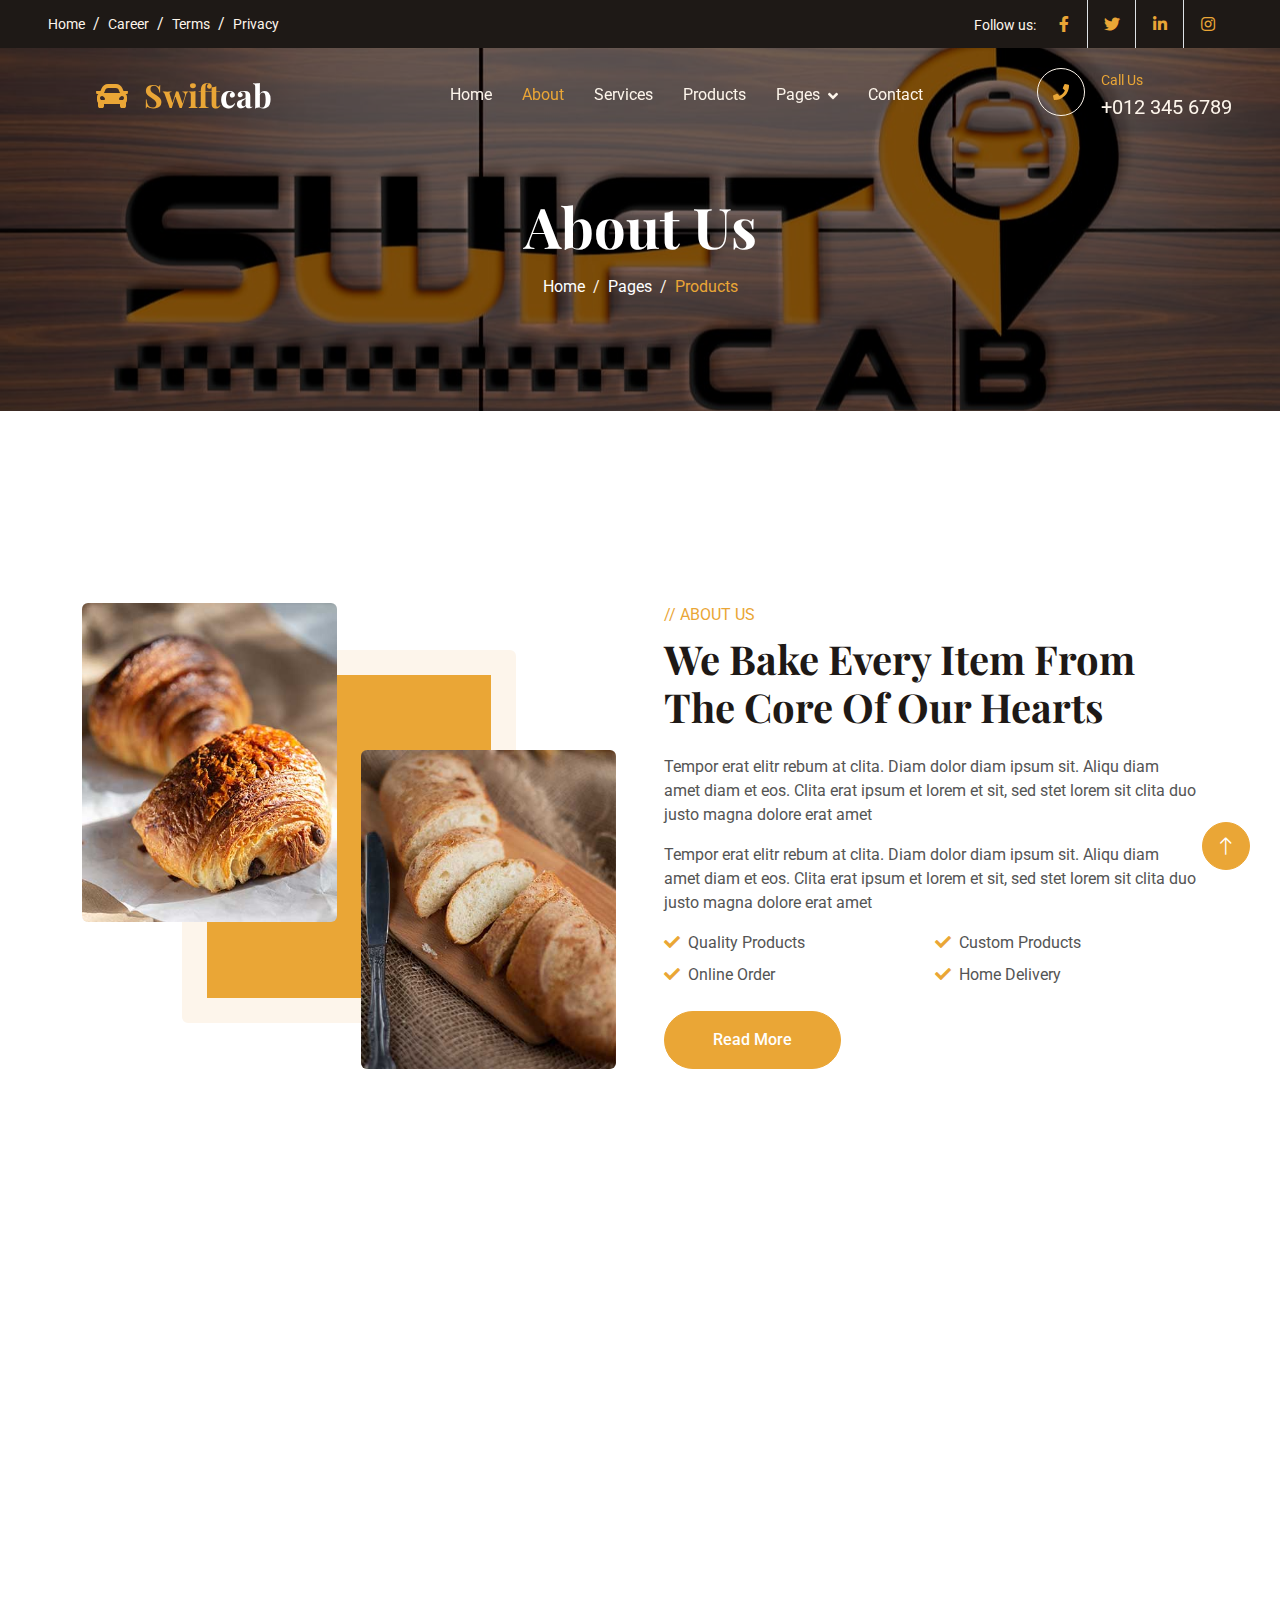
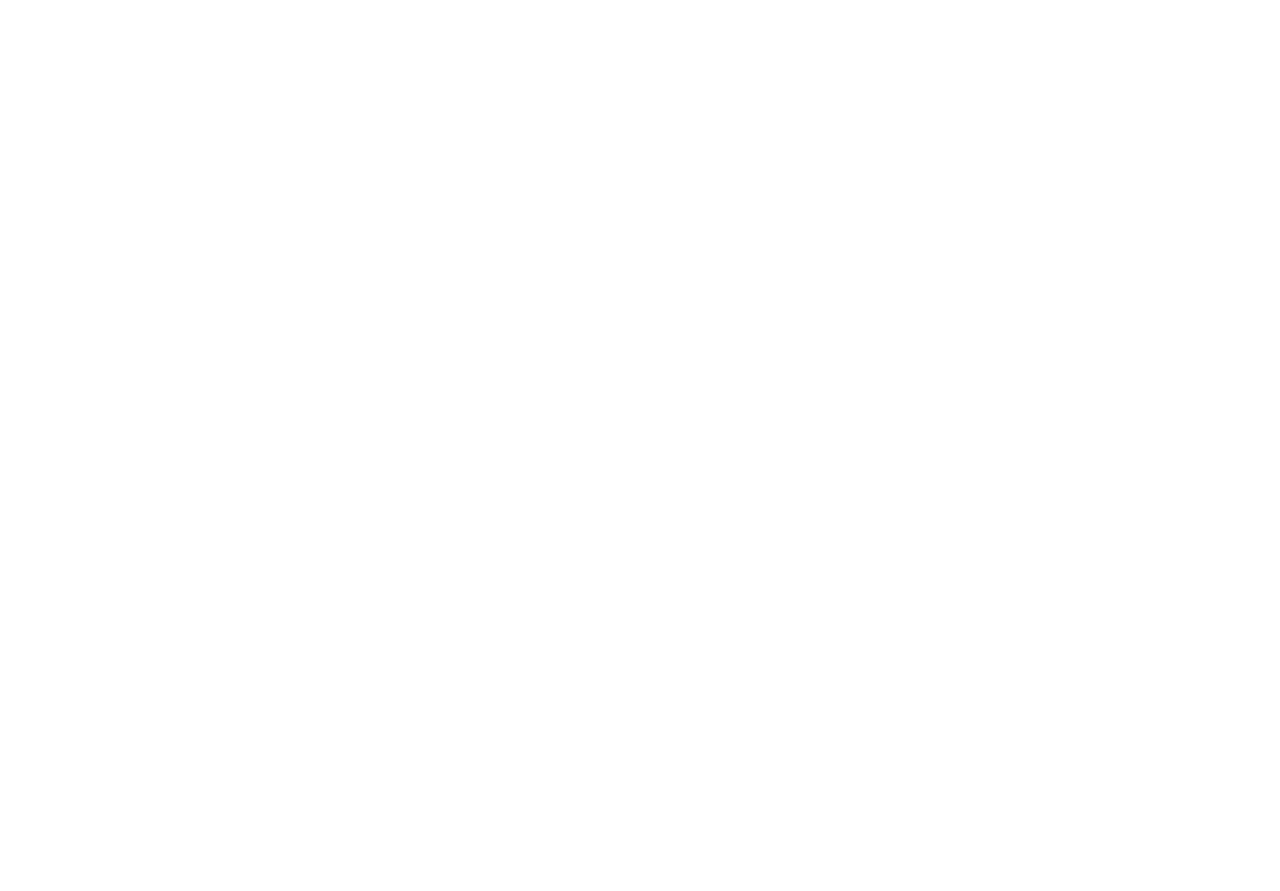
==== baker-1.0.0/about.html @ 8afe36fe "first commit" ====
<!DOCTYPE html>
<html lang="en">

<head>
    <meta charset="utf-8">
    <title>Swiftcab </title>
    <meta content="width=device-width, initial-scale=1.0" name="viewport">
    <meta content="" name="keywords">
    <meta content="" name="description">

    <!-- Favicon -->
    <link href="img/favicon.ico" rel="icon">

    <!-- Google Web Fonts -->
    <link rel="preconnect" href="https://fonts.googleapis.com">
    <link rel="preconnect" href="https://fonts.gstatic.com" crossorigin>
    <link href="https://fonts.googleapis.com/css2?family=Roboto:wght@400;500&family=Playfair+Display:wght@600;700&display=swap" rel="stylesheet"> 

    <!-- Icon Font Stylesheet -->
    <link href="https://cdnjs.cloudflare.com/ajax/libs/font-awesome/5.10.0/css/all.min.css" rel="stylesheet">
    <link href="https://cdn.jsdelivr.net/npm/bootstrap-icons@1.4.1/font/bootstrap-icons.css" rel="stylesheet">

    <!-- Libraries Stylesheet -->
    <link href="lib/animate/animate.min.css" rel="stylesheet">
    <link href="lib/owlcarousel/assets/owl.carousel.min.css" rel="stylesheet">

    <!-- Customized Bootstrap Stylesheet -->
    <link href="css/bootstrap.min.css" rel="stylesheet">

    <!-- Template Stylesheet -->
    <link href="css/style.css" rel="stylesheet">
</head>

<body>
    <!-- Spinner Start -->
    <div id="spinner" class="show bg-white position-fixed translate-middle w-100 vh-100 top-50 start-50 d-flex align-items-center justify-content-center">
        <div class="spinner-grow text-primary" role="status"></div>
    </div>
    <!-- Spinner End -->

    <!-- Topbar Start -->
    <!-- <div class="container-fluid top-bar bg-dark text-light px-0 wow fadeIn" data-wow-delay="0.1s">
        <div class="row gx-0 align-items-center d-none d-lg-flex">
            <div class="col-lg-7 px-5 text-start">
                <div class="h-100 d-inline-flex align-items-center me-4">
                    <small class="fa fa-map-marker-alt text-primary me-2"></small>
                    <small>Nairobi - Kenya</small>
                </div>
                <div class="h-100 d-inline-flex align-items-center">
                    <small class="far fa-clock text-primary me-2"></small>
                    <small>Mon - Fri : 09.00 AM - 06.00 PM</small>
                </div>
            </div>
            <div class="col-lg-5 px-5 text-end">
                <div class="h-100 d-inline-flex align-items-center">
                    <small class="far fa-envelope text-primary me-2"></small>
                    <small>swiftcab@gmail.com</small>
                </div>
                <div class="h-100 d-inline-flex align-items-center me-4">
                    <small class="far fa-envelope text-primary me-2"></small>
                    <small>swiftcab@gmail.com</small>
                </div>
                <small></small>
                <div class="h-100 d-inline-flex align-items-center mx-n2">
                    <a class="btn btn-square btn-link rounded-0 border-0 border-end border-secondary" href=""><i class="fab fa-facebook-f"></i></a>
                    <a class="btn btn-square btn-link rounded-0 border-0 border-end border-secondary" href=""><i class="fab fa-twitter"></i></a>
                    <a class="btn btn-square btn-link rounded-0 border-0 border-end border-secondary" href=""><i class="fab fa-linkedin-in"></i></a>
                    <a class="btn btn-square btn-link rounded-0" href=""><i class="fab fa-instagram"></i></a>
                </div>
            </div>
            <div class="col-lg-6 px-5 text-end">
                <small>Follow us:</small>
                <div class="h-100 d-inline-flex align-items-center">
                    <a class="btn-lg-square text-primary border-end rounded-0" href=""><i class="fab fa-facebook-f"></i></a>
                    <a class="btn-lg-square text-primary border-end rounded-0" href=""><i class="fab fa-twitter"></i></a>
                    <a class="btn-lg-square text-primary border-end rounded-0" href=""><i class="fab fa-linkedin-in"></i></a>
                    <a class="btn-lg-square text-primary pe-0" href=""><i class="fab fa-instagram"></i></a>
                </div>
            </div>
        </div>
    </div> -->
    <!-- Topbar End -->


    <!-- Topbar Start -->
    <div class="container-fluid top-bar bg-dark text-light px-0 wow fadeIn" data-wow-delay="0.1s">
        <div class="row gx-0 align-items-center d-none d-lg-flex">
            <div class="col-lg-6 px-5 text-start">
                <ol class="breadcrumb mb-0">
                    <li class="breadcrumb-item"><a class="small text-light" href="#">Home</a></li>
                    <li class="breadcrumb-item"><a class="small text-light" href="#">Career</a></li>
                    <li class="breadcrumb-item"><a class="small text-light" href="#">Terms</a></li>
                    <li class="breadcrumb-item"><a class="small text-light" href="#">Privacy</a></li>
                </ol>
            </div>
            <div class="col-lg-6 px-5 text-end">
                <small>Follow us:</small>
                <div class="h-100 d-inline-flex align-items-center">
                    <a class="btn-lg-square text-primary border-end rounded-0" href=""><i class="fab fa-facebook-f"></i></a>
                    <a class="btn-lg-square text-primary border-end rounded-0" href=""><i class="fab fa-twitter"></i></a>
                    <a class="btn-lg-square text-primary border-end rounded-0" href=""><i class="fab fa-linkedin-in"></i></a>
                    <a class="btn-lg-square text-primary pe-0" href=""><i class="fab fa-instagram"></i></a>
                </div>
            </div>
        </div>
    </div>
    <!-- Topbar End -->


    <!-- Navbar Start -->
    <nav class="navbar navbar-expand-lg navbar-dark fixed-top py-lg-0 px-lg-5 wow fadeIn" data-wow-delay="0.1s">
        <a href="index.html" class="navbar-brand d-flex align-items-center px-4 px-lg-5">
            <h2 class="m-0 text-primary"><i class="fa fa-car me-3"></i>Swift<span class="text-white">cab</span></h2>
        </a>
        <button type="button" class="navbar-toggler me-4" data-bs-toggle="collapse" data-bs-target="#navbarCollapse">
            <span class="navbar-toggler-icon"></span>
        </button>
        <div class="collapse navbar-collapse" id="navbarCollapse">
            <div class="navbar-nav mx-auto p-4 p-lg-0">
                <a href="index.html" class="nav-item nav-link">Home</a>
                <a href="about.html" class="nav-item nav-link active">About</a>
                <a href="service.html" class="nav-item nav-link">Services</a>
                <a href="product.html" class="nav-item nav-link">Products</a>
                <div class="nav-item dropdown">
                    <a href="#" class="nav-link dropdown-toggle" data-bs-toggle="dropdown">Pages</a>
                    <div class="dropdown-menu m-0">
                        <a href="team.html" class="dropdown-item">Our Team</a>
                        <a href="testimonial.html" class="dropdown-item">Testimonial</a>
                        <a href="404.html" class="dropdown-item">404 Page</a>
                    </div>
                </div>
                <a href="contact.html" class="nav-item nav-link">Contact</a>
            </div>
            <div class=" d-none d-lg-flex">
                <div class="flex-shrink-0 btn-lg-square border border-light rounded-circle">
                    <i class="fa fa-phone text-primary"></i>
                </div>
                <div class="ps-3">
                    <small class="text-primary mb-0">Call Us</small>
                    <p class="text-light fs-5 mb-0">+012 345 6789</p>
                </div>
            </div>
        </div>
    </nav>
    <!-- Navbar End -->


       <!-- Page Header Start -->
       <div class="container-fluid page-header py-6 wow fadeIn" data-wow-delay="0.1s">
        <div class="container text-center pt-5 pb-3">
            <h1 class="display-4 text-white animated slideInDown mb-3">About Us</h1>
            <nav aria-label="breadcrumb animated slideInDown">
                <ol class="breadcrumb justify-content-center mb-0">
                    <li class="breadcrumb-item"><a class="text-white" href="#">Home</a></li>
                    <li class="breadcrumb-item"><a class="text-white" href="#">Pages</a></li>
                    <li class="breadcrumb-item text-primary active" aria-current="page">Products</li>
                </ol>
            </nav>
        </div>
    </div>
    <!-- Page Header End -->


    <!-- About Start -->
    <div class="container-xxl py-6">
        <div class="container">
            <div class="row g-5">
                <div class="col-lg-6 wow fadeInUp" data-wow-delay="0.1s">
                    <div class="row img-twice position-relative h-100">
                        <div class="col-6">
                            <img class="img-fluid rounded" src="img/about-1.jpg" alt="">
                        </div>
                        <div class="col-6 align-self-end">
                            <img class="img-fluid rounded" src="img/about-2.jpg" alt="">
                        </div>
                    </div>
                </div>
                <div class="col-lg-6 wow fadeInUp" data-wow-delay="0.5s">
                    <div class="h-100">
                        <p class="text-primary text-uppercase mb-2">// About Us</p>
                        <h1 class="display-6 mb-4">We Bake Every Item From The Core Of Our Hearts</h1>
                        <p>Tempor erat elitr rebum at clita. Diam dolor diam ipsum sit. Aliqu diam amet diam et eos. Clita erat ipsum et lorem et sit, sed stet lorem sit clita duo justo magna dolore erat amet</p>
                        <p>Tempor erat elitr rebum at clita. Diam dolor diam ipsum sit. Aliqu diam amet diam et eos. Clita erat ipsum et lorem et sit, sed stet lorem sit clita duo justo magna dolore erat amet</p>
                        <div class="row g-2 mb-4">
                            <div class="col-sm-6">
                                <i class="fa fa-check text-primary me-2"></i>Quality Products
                            </div>
                            <div class="col-sm-6">
                                <i class="fa fa-check text-primary me-2"></i>Custom Products
                            </div>
                            <div class="col-sm-6">
                                <i class="fa fa-check text-primary me-2"></i>Online Order
                            </div>
                            <div class="col-sm-6">
                                <i class="fa fa-check text-primary me-2"></i>Home Delivery
                            </div>
                        </div>
                        <a class="btn btn-primary rounded-pill py-3 px-5" href="">Read More</a>
                    </div>
                </div>
            </div>
        </div>
    </div>
    <!-- About End -->


    <!-- Team Start -->
    <div class="container-xxl py-6">
        <div class="container">
            <div class="text-center mx-auto mb-5 wow fadeInUp" data-wow-delay="0.1s" style="max-width: 500px;">
                <p class="text-primary text-uppercase mb-2">// Our Team</p>
                <h1 class="display-6 mb-4">We're Super Professional At Our Skills</h1>
            </div>
            <div class="row g-4">
                <div class="col-lg-3 col-md-6 wow fadeInUp" data-wow-delay="0.1s">
                    <div class="team-item text-center rounded overflow-hidden">
                        <img class="img-fluid" src="img/team-1.jpg" alt="">
                        <div class="team-text">
                            <div class="team-title">
                                <h5>Full Name</h5>
                                <span>Designation</span>
                            </div>
                            <div class="team-social">
                                <a class="btn btn-square btn-light rounded-circle" href=""><i class="fab fa-facebook-f"></i></a>
                                <a class="btn btn-square btn-light rounded-circle" href=""><i class="fab fa-twitter"></i></a>
                                <a class="btn btn-square btn-light rounded-circle" href=""><i class="fab fa-instagram"></i></a>
                            </div>
                        </div>
                    </div>
                </div>
                <div class="col-lg-3 col-md-6 wow fadeInUp" data-wow-delay="0.3s">
                    <div class="team-item text-center rounded overflow-hidden">
                        <img class="img-fluid" src="img/team-2.jpg" alt="">
                        <div class="team-text">
                            <div class="team-title">
                                <h5>Full Name</h5>
                                <span>Designation</span>
                            </div>
                            <div class="team-social">
                                <a class="btn btn-square btn-light rounded-circle" href=""><i class="fab fa-facebook-f"></i></a>
                                <a class="btn btn-square btn-light rounded-circle" href=""><i class="fab fa-twitter"></i></a>
                                <a class="btn btn-square btn-light rounded-circle" href=""><i class="fab fa-instagram"></i></a>
                            </div>
                        </div>
                    </div>
                </div>
                <div class="col-lg-3 col-md-6 wow fadeInUp" data-wow-delay="0.5s">
                    <div class="team-item text-center rounded overflow-hidden">
                        <img class="img-fluid" src="img/team-3.jpg" alt="">
                        <div class="team-text">
                            <div class="team-title">
                                <h5>Full Name</h5>
                                <span>Designation</span>
                            </div>
                            <div class="team-social">
                                <a class="btn btn-square btn-light rounded-circle" href=""><i class="fab fa-facebook-f"></i></a>
                                <a class="btn btn-square btn-light rounded-circle" href=""><i class="fab fa-twitter"></i></a>
                                <a class="btn btn-square btn-light rounded-circle" href=""><i class="fab fa-instagram"></i></a>
                            </div>
                        </div>
                    </div>
                </div>
                <div class="col-lg-3 col-md-6 wow fadeInUp" data-wow-delay="0.7s">
                    <div class="team-item text-center rounded overflow-hidden">
                        <img class="img-fluid" src="img/team-4.jpg" alt="">
                        <div class="team-text">
                            <div class="team-title">
                                <h5>Full Name</h5>
                                <span>Designation</span>
                            </div>
                            <div class="team-social">
                                <a class="btn btn-square btn-light rounded-circle" href=""><i class="fab fa-facebook-f"></i></a>
                                <a class="btn btn-square btn-light rounded-circle" href=""><i class="fab fa-twitter"></i></a>
                                <a class="btn btn-square btn-light rounded-circle" href=""><i class="fab fa-instagram"></i></a>
                            </div>
                        </div>
                    </div>
                </div>
            </div>
        </div>
    </div>
    <!-- Team End -->


    <!-- Footer Start -->
    <div class="container-fluid bg-dark text-light footer my-6 mb-0 py-5 wow fadeIn" data-wow-delay="0.1s">
        <div class="container py-5">
            <div class="row g-5">
                <div class="col-lg-3 col-md-6">
                    <h4 class="text-light mb-4">Office Address</h4>
                    <p class="mb-2"><i class="fa fa-map-marker-alt me-3"></i>123 Street, New York, USA</p>
                    <p class="mb-2"><i class="fa fa-phone-alt me-3"></i>+012 345 67890</p>
                    <p class="mb-2"><i class="fa fa-envelope me-3"></i>info@example.com</p>
                    <div class="d-flex pt-2">
                        <a class="btn btn-square btn-outline-light rounded-circle me-1" href=""><i class="fab fa-twitter"></i></a>
                        <a class="btn btn-square btn-outline-light rounded-circle me-1" href=""><i class="fab fa-facebook-f"></i></a>
                        <a class="btn btn-square btn-outline-light rounded-circle me-1" href=""><i class="fab fa-youtube"></i></a>
                        <a class="btn btn-square btn-outline-light rounded-circle me-0" href=""><i class="fab fa-linkedin-in"></i></a>
                    </div>
                </div>
                <div class="col-lg-3 col-md-6">
                    <h4 class="text-light mb-4">Quick Links</h4>
                    <a class="btn btn-link" href="">About Us</a>
                    <a class="btn btn-link" href="">Contact Us</a>
                    <a class="btn btn-link" href="">Our Services</a>
                    <a class="btn btn-link" href="">Terms & Condition</a>
                    <a class="btn btn-link" href="">Support</a>
                </div>
                <div class="col-lg-3 col-md-6">
                    <h4 class="text-light mb-4">Quick Links</h4>
                    <a class="btn btn-link" href="">About Us</a>
                    <a class="btn btn-link" href="">Contact Us</a>
                    <a class="btn btn-link" href="">Our Services</a>
                    <a class="btn btn-link" href="">Terms & Condition</a>
                    <a class="btn btn-link" href="">Support</a>
                </div>
                <div class="col-lg-3 col-md-6">
                    <h4 class="text-light mb-4">Photo Gallery</h4>
                    <div class="row g-2">
                        <div class="col-4">
                            <img class="img-fluid bg-light rounded p-1" src="img/product-1.jpg" alt="Image">
                        </div>
                        <div class="col-4">
                            <img class="img-fluid bg-light rounded p-1" src="img/product-2.jpg" alt="Image">
                        </div>
                        <div class="col-4">
                            <img class="img-fluid bg-light rounded p-1" src="img/product-3.jpg" alt="Image">
                        </div>
                        <div class="col-4">
                            <img class="img-fluid bg-light rounded p-1" src="img/product-2.jpg" alt="Image">
                        </div>
                        <div class="col-4">
                            <img class="img-fluid bg-light rounded p-1" src="img/product-3.jpg" alt="Image">
                        </div>
                        <div class="col-4">
                            <img class="img-fluid bg-light rounded p-1" src="img/product-1.jpg" alt="Image">
                        </div>
                    </div>
                </div>
            </div>
        </div>
    </div>
    <!-- Footer End -->


    <!-- Copyright Start -->
    <div class="container-fluid copyright text-light py-4 wow fadeIn" data-wow-delay="0.1s">
        <div class="container">
            <div class="row">
                <div class="col-md-6 text-center text-md-start mb-3 mb-md-0">
                    &copy; <a href="#">Your Site Name</a>, All Right Reserved.
                </div>
                <div class="col-md-6 text-center text-md-end">
                    <!--/*** This template is free as long as you keep the footer author’s credit link/attribution link/backlink. If you'd like to use the template without the footer author’s credit link/attribution link/backlink, you can purchase the Credit Removal License from "https://htmlcodex.com/credit-removal". Thank you for your support. ***/-->
                    Designed By <a href="https://htmlcodex.com">HTML Codex</a>
                    <br>Distributed By: <a class="border-bottom" href="https://themewagon.com" target="_blank">ThemeWagon</a>
                </div>
            </div>
        </div>
    </div>
    <!-- Copyright End -->


    <!-- Back to Top -->
    <a href="#" class="btn btn-lg btn-primary btn-lg-square rounded-circle back-to-top"><i class="bi bi-arrow-up"></i></a>


    <!-- JavaScript Libraries -->
    <script src="https://code.jquery.com/jquery-3.4.1.min.js"></script>
    <script src="https://cdn.jsdelivr.net/npm/bootstrap@5.0.0/dist/js/bootstrap.bundle.min.js"></script>
    <script src="lib/wow/wow.min.js"></script>
    <script src="lib/easing/easing.min.js"></script>
    <script src="lib/waypoints/waypoints.min.js"></script>
    <script src="lib/counterup/counterup.min.js"></script>
    <script src="lib/owlcarousel/owl.carousel.min.js"></script>

    <!-- Template Javascript -->
    <script src="js/main.js"></script>
</body>

</html>
---- baker-1.0.0/css/style.css ----
/********** Template CSS **********/
:root {
    --primary: #EAA636;
    --secondary: #545454;
    --light: #FDF5EB;
    --dark: #1E1916;
}

h4,
h5,
h6,
.h4,
.h5,
.h6 {
    font-weight: 600 !important;
}

.py-6 {
    padding-top: 6rem;
    padding-bottom: 6rem;
}

.my-6 {
    margin-top: 6rem;
    margin-bottom: 6rem;
}

.back-to-top {
    position: fixed;
    display: none;
    right: 30px;
    bottom: 30px;
    z-index: 99;
}


/*** Spinner ***/
#spinner {
    opacity: 0;
    visibility: hidden;
    transition: opacity .5s ease-out, visibility 0s linear .5s;
    z-index: 99999;
}

#spinner.show {
    transition: opacity .5s ease-out, visibility 0s linear 0s;
    visibility: visible;
    opacity: 1;
}


/*** Button ***/
.btn {
    font-weight: 500;
    transition: .5s;
}

.btn.btn-primary {
    color: #FFFFFF;
}

.btn-square {
    width: 38px;
    height: 38px;
}

.btn-sm-square {
    width: 32px;
    height: 32px;
}

.btn-lg-square {
    width: 48px;
    height: 48px;
}

.btn-square,
.btn-sm-square,
.btn-lg-square {
    padding: 0;
    display: flex;
    align-items: center;
    justify-content: center;
    font-weight: normal;
}


/*** Navbar ***/
.navbar .dropdown-toggle::after {
    border: none;
    content: "\f107";
    font-family: "Font Awesome 5 Free";
    font-weight: 900;
    vertical-align: middle;
    margin-left: 8px;
}

.navbar .navbar-nav .nav-link {
    padding: 35px 15px;
    color: var(--light);
    outline: none;
}

.navbar .navbar-nav .nav-link:hover,
.navbar .navbar-nav .nav-link.active {
    color: var(--primary);
}

.navbar.fixed-top {
    transition: .5s;
}

@media (max-width: 991.98px) {
    .navbar .navbar-nav {
        margin-top: 10px;
        border-top: 1px solid rgba(255, 255, 255, .3);
        background: var(--dark);
    }

    .navbar .navbar-nav .nav-link {
        padding: 10px 0;
    }
}

@media (min-width: 992px) {
    .navbar .nav-item .dropdown-menu {
        display: block;
        visibility: hidden;
        top: 100%;
        transform: rotateX(-75deg);
        transform-origin: 0% 0%;
        transition: .5s;
        opacity: 0;
    }

    .navbar .nav-item:hover .dropdown-menu {
        transform: rotateX(0deg);
        visibility: visible;
        transition: .5s;
        opacity: 1;
    }
}


/*** Header ***/
.header-carousel .owl-carousel-inner {
    position: absolute;
    width: 100%;
    height: 100%;
    top: 0;
    left: 0;
    display: flex;
    align-items: center;
    background: rgba(0, 0, 0, .5);
}

@media (max-width: 768px) {
    .header-carousel .owl-carousel-item {
        position: relative;
        min-height: 600px;
    }

    .header-carousel .owl-carousel-item img {
        position: absolute;
        width: 100%;
        height: 100%;
        object-fit: cover;
    }

    .header-carousel .owl-carousel-item p {
        font-size: 16px !important;
    }
}

.header-carousel .owl-nav {
    position: relative;
    width: 80px;
    height: 80px;
    margin: -40px auto 0 auto;
    display: flex;
    justify-content: center;
    align-items: center;
}

.header-carousel .owl-nav::before {
    position: absolute;
    content: "";
    width: 100%;
    height: 100%;
    top: 0;
    left: 0;
    background: #FFFFFF;
    transform: rotate(45deg);
}

.header-carousel .owl-nav .owl-prev,
.header-carousel .owl-nav .owl-next {
    position: relative;
    font-size: 40px;
    color: var(--primary);
    transition: .5s;
    z-index: 1;
}

.header-carousel .owl-nav .owl-prev:hover,
.header-carousel .owl-nav .owl-next:hover {
    color: var(--dark);
}

.page-header {
    margin-bottom: 6rem;
    background: linear-gradient(rgba(0, 0, 0, .5), rgba(0, 0, 0, .5)), url(../img/swiftpic2.jpg) center center no-repeat;
    background-size: cover;
}

.breadcrumb-item+.breadcrumb-item::before {
    color: var(--light);
}


/*** Facts ***/
.fact-item {
    transition: .5s;
}

.fact-item:hover {
    margin-top: -10px;
    background: #FFFFFF !important;
    box-shadow: 0 0 45px rgba(0, 0, 0, .07);
}


/*** About ***/
.img-twice::before {
    position: absolute;
    content: "";
    width: 60%;
    height: 80%;
    top: 10%;
    left: 20%;
    background: var(--primary);
    border: 25px solid var(--light);
    border-radius: 6px;
    z-index: -1;
}


/*** Product ***/
.product-item {
    transition: .5s;
}

.product-item:hover {
    background: var(--primary) !important;
}

.product-item:hover * {
    color: var(--light);
}

.product-item:hover .border-primary {
    border-color: var(--light) !important;
}

.product-item .product-overlay {
    position: absolute;
    width: 100%;
    height: 0;
    top: 0;
    left: 0;
    display: flex;
    align-items: center;
    justify-content: center;
    background: rgba(0, 0, 0, .5);
    overflow: hidden;
    opacity: 0;
    transition: .5s;
}

.product-item:hover .product-overlay {
    height: 100%;
    opacity: 1;
}


/*** Team ***/
.team-item .team-text {
    position: relative;
    height: 100px;
    overflow: hidden;
}

.team-item .team-title {
    position: absolute;
    width: 100%;
    height: 100%;
    top: 0;
    left: 0;
    display: flex;
    flex-direction: column;
    align-items: center;
    justify-content: center;
    background: var(--light);
    transition: .5s;
}

.team-item:hover .team-title {
    top: -100px;
}

.team-item .team-social {
    position: absolute;
    width: 100%;
    height: 100%;
    top: 100px;
    left: 0;
    display: flex;
    align-items: center;
    justify-content: center;
    background: var(--primary);
    transition: .5s;
}

.team-item .team-social .btn {
    margin: 0 3px;
}

.team-item:hover .team-social {
    top: 0;
}


/*** Testimonial ***/
.testimonial-carousel .owl-item .testimonial-item img {
    width: 60px;
    height: 60px;
}

.testimonial-carousel .owl-item .testimonial-item,
.testimonial-carousel .owl-item .testimonial-item * {
    transition: .5s;
}

.testimonial-carousel .owl-item.center .testimonial-item {
    background: var(--primary) !important;
}

.testimonial-carousel .owl-item.center .testimonial-item * {
    color: #FFFFFF !important;
}

.testimonial-carousel .owl-nav {
    margin-top: 30px;
    display: flex;
    justify-content: center;
}

.testimonial-carousel .owl-nav .owl-prev,
.testimonial-carousel .owl-nav .owl-next {
    margin: 0 12px;
    width: 50px;
    height: 50px;
    display: flex;
    align-items: center;
    justify-content: center;
    border-radius: 50px;
    font-size: 22px;
    color: var(--light);
    background: var(--primary);
    transition: .5s;
}

.testimonial-carousel .owl-nav .owl-prev:hover,
.testimonial-carousel .owl-nav .owl-next:hover {
    color: var(--primary);
    background: var(--dark);
}


/*** Footer ***/
.footer .btn.btn-link {
    display: block;
    margin-bottom: 5px;
    padding: 0;
    text-align: left;
    color: var(--light);
    font-weight: normal;
    text-transform: capitalize;
    transition: .3s;
}

.footer .btn.btn-link::before {
    position: relative;
    content: "\f105";
    font-family: "Font Awesome 5 Free";
    font-weight: 900;
    color: var(--light);
    margin-right: 10px;
}

.footer .btn.btn-link:hover {
    color: var(--primary);
    letter-spacing: 1px;
    box-shadow: none;
}

.copyright {
    background: #111111;
}

.copyright a {
    color: var(--primary);
}

.copyright a:hover {
    color: var(--light);
}
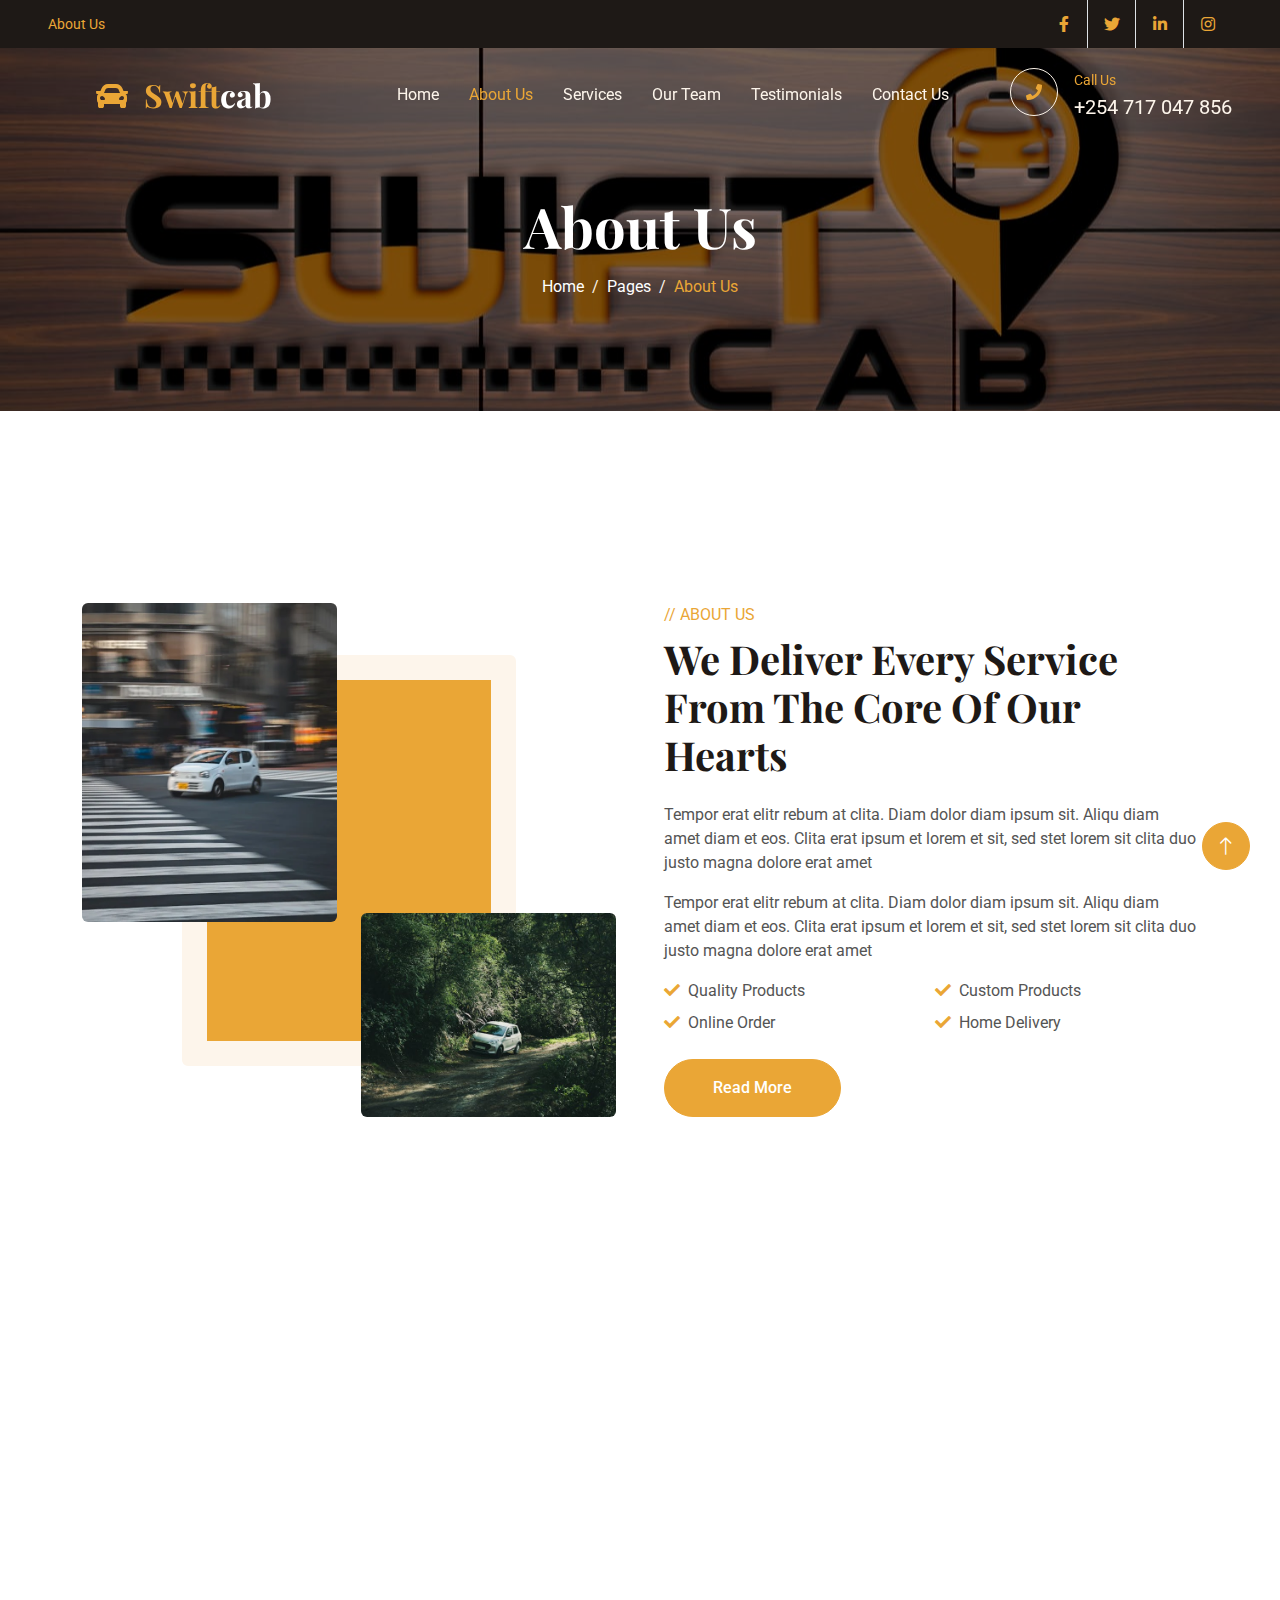
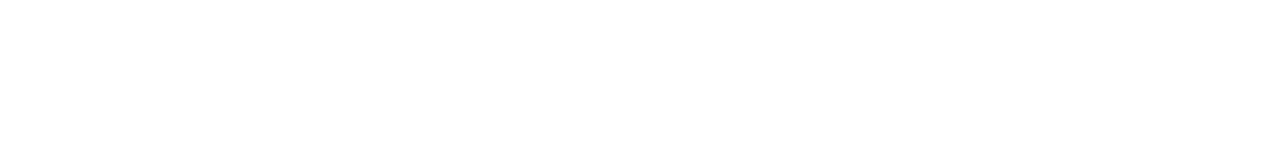
==== commit bfe33be4: "added features on all others pages" ====
--- a/baker-1.0.0/about.html
+++ b/baker-1.0.0/about.html
@@ -87,14 +87,15 @@
         <div class="row gx-0 align-items-center d-none d-lg-flex">
             <div class="col-lg-6 px-5 text-start">
                 <ol class="breadcrumb mb-0">
-                    <li class="breadcrumb-item"><a class="small text-light" href="#">Home</a></li>
-                    <li class="breadcrumb-item"><a class="small text-light" href="#">Career</a></li>
+                    <small class="text-primary mb-0">About Us</small>
+                    <!-- <li class="breadcrumb-item"><a class="small text-light" href="#">About Us</a></li> -->
+                    <!-- <li class="breadcrumb-item"><a class="small text-light" href="#">Career</a></li>
                     <li class="breadcrumb-item"><a class="small text-light" href="#">Terms</a></li>
-                    <li class="breadcrumb-item"><a class="small text-light" href="#">Privacy</a></li>
+                    <li class="breadcrumb-item"><a class="small text-light" href="#">Privacy</a></li> -->
                 </ol>
             </div>
             <div class="col-lg-6 px-5 text-end">
-                <small>Follow us:</small>
+                <!-- <small>Follow us:</small> -->
                 <div class="h-100 d-inline-flex align-items-center">
                     <a class="btn-lg-square text-primary border-end rounded-0" href=""><i class="fab fa-facebook-f"></i></a>
                     <a class="btn-lg-square text-primary border-end rounded-0" href=""><i class="fab fa-twitter"></i></a>
@@ -118,18 +119,20 @@
         <div class="collapse navbar-collapse" id="navbarCollapse">
             <div class="navbar-nav mx-auto p-4 p-lg-0">
                 <a href="index.html" class="nav-item nav-link">Home</a>
-                <a href="about.html" class="nav-item nav-link active">About</a>
+                <a href="about.html" class="nav-item nav-link active">About Us</a>
                 <a href="service.html" class="nav-item nav-link">Services</a>
-                <a href="product.html" class="nav-item nav-link">Products</a>
-                <div class="nav-item dropdown">
+                <a href="team.html" class="nav-item nav-link">Our Team</a>
+                <a href="testimonial.html" class="nav-item nav-link">Testimonials</a>
+                <a href="contact.html" class="nav-item nav-link">Contact Us</a>
+                <!-- <div class="nav-item dropdown">
                     <a href="#" class="nav-link dropdown-toggle" data-bs-toggle="dropdown">Pages</a>
                     <div class="dropdown-menu m-0">
                         <a href="team.html" class="dropdown-item">Our Team</a>
                         <a href="testimonial.html" class="dropdown-item">Testimonial</a>
                         <a href="404.html" class="dropdown-item">404 Page</a>
                     </div>
-                </div>
-                <a href="contact.html" class="nav-item nav-link">Contact</a>
+                </div> -->
+                
             </div>
             <div class=" d-none d-lg-flex">
                 <div class="flex-shrink-0 btn-lg-square border border-light rounded-circle">
@@ -137,7 +140,7 @@
                 </div>
                 <div class="ps-3">
                     <small class="text-primary mb-0">Call Us</small>
-                    <p class="text-light fs-5 mb-0">+012 345 6789</p>
+                    <p class="text-light fs-5 mb-0">+254 717 047 856</p>
                 </div>
             </div>
         </div>
@@ -153,7 +156,7 @@
                 <ol class="breadcrumb justify-content-center mb-0">
                     <li class="breadcrumb-item"><a class="text-white" href="#">Home</a></li>
                     <li class="breadcrumb-item"><a class="text-white" href="#">Pages</a></li>
-                    <li class="breadcrumb-item text-primary active" aria-current="page">Products</li>
+                    <li class="breadcrumb-item text-primary active" aria-current="page">About Us</li>
                 </ol>
             </nav>
         </div>
@@ -168,17 +171,17 @@
                 <div class="col-lg-6 wow fadeInUp" data-wow-delay="0.1s">
                     <div class="row img-twice position-relative h-100">
                         <div class="col-6">
-                            <img class="img-fluid rounded" src="img/about-1.jpg" alt="">
+                            <img class="img-fluid rounded" src="img/suzukialto.webp" alt="">
                         </div>
                         <div class="col-6 align-self-end">
-                            <img class="img-fluid rounded" src="img/about-2.jpg" alt="">
+                            <img class="img-fluid rounded" src="img/suzukialto2.jpeg.jpeg" alt="">
                         </div>
                     </div>
                 </div>
                 <div class="col-lg-6 wow fadeInUp" data-wow-delay="0.5s">
                     <div class="h-100">
                         <p class="text-primary text-uppercase mb-2">// About Us</p>
-                        <h1 class="display-6 mb-4">We Bake Every Item From The Core Of Our Hearts</h1>
+                        <h1 class="display-6 mb-4">We Deliver Every Service From The Core Of Our Hearts</h1>
                         <p>Tempor erat elitr rebum at clita. Diam dolor diam ipsum sit. Aliqu diam amet diam et eos. Clita erat ipsum et lorem et sit, sed stet lorem sit clita duo justo magna dolore erat amet</p>
                         <p>Tempor erat elitr rebum at clita. Diam dolor diam ipsum sit. Aliqu diam amet diam et eos. Clita erat ipsum et lorem et sit, sed stet lorem sit clita duo justo magna dolore erat amet</p>
                         <div class="row g-2 mb-4">
@@ -205,7 +208,7 @@
 
 
     <!-- Team Start -->
-    <div class="container-xxl py-6">
+    <!-- <div class="container-xxl py-6">
         <div class="container">
             <div class="text-center mx-auto mb-5 wow fadeInUp" data-wow-delay="0.1s" style="max-width: 500px;">
                 <p class="text-primary text-uppercase mb-2">// Our Team</p>
@@ -278,12 +281,97 @@
                 </div>
             </div>
         </div>
-    </div>
+    </div> -->
     <!-- Team End -->
 
+   <!-- Footer Start -->
+   <div class="container-fluid bg-dark text-light footer my-6 mb-0 py-5 wow fadeIn" data-wow-delay="0.1s">
+    <div class="container py-5">
+        <div class="row g-5">
+            <div class="col-lg-3 col-md-6">
+                <h4 class="text-light mb-4">Address</h4>
+                <p class="mb-2"><i class="fa fa-map-marker-alt text-primary me-3"></i>Nairobi - Kenya</p>
+                <p class="mb-2"><i class="fa fa-phone-alt text-primary me-3"></i>+254 717 047 856</p>
+                <p class="mb-2"><i class="fa fa-envelope text-primary me-3"></i>swiftcab@gmail.com</p>
+                <small class="far fa-clock text-primary me-2"></small>
+                <small>Mon - Fri : 09.00 AM - 06.00 PM</small>
+                <!-- <div class="d-flex pt-2">
+                    <a class="btn btn-square btn-outline-light rounded-circle me-1" href=""><i class="fab fa-twitter"></i></a>
+                    <a class="btn btn-square btn-outline-light rounded-circle me-1" href=""><i class="fab fa-facebook-f"></i></a>
+                    <a class="btn btn-square btn-outline-light rounded-circle me-1" href=""><i class="fab fa-youtube"></i></a>
+                    <a class="btn btn-square btn-outline-light rounded-circle me-0" href=""><i class="fab fa-linkedin-in"></i></a>
+                </div> -->
+            </div>
+
+            <div class="col-lg-3 col-md-6">
+                <h4 class="text-light mb-4">Quick Links</h4>
+                <a class="btn btn-link text-primary" href="">About Us</a>
+                <a class="btn btn-link text-primary" href="">Contact Us</a>
+                <a class="btn btn-link text-primary" href="">Our Services</a>
+                <a class="btn btn-link text-primary" href="">Support</a>
+            </div> 
+
+            <div class="col-lg-3 col-md-6">
+                <h4 class="text-light mb-4">Socials</h4>
+                <a class="btn btn-square btn-outline-light rounded-circle me-1" href=""><i class="fab fa-twitter text-primary"></i></a>
+                    <a class="btn btn-square btn-outline-light rounded-circle me-1" href=""><i class="fab fa-facebook-f text-primary"></i></a>
+                    <!-- <a class="btn btn-square btn-outline-light rounded-circle me-1" href=""><i class="fab fa-youtube"></i></a> -->
+                    <a class="btn btn-square btn-outline-light rounded-circle me-0" href=""><i class="fab fa-linkedin-in text-primary"></i></a>
+            </div>
+
+            <div class="col-lg-3 col-md-6">
+                <h4 class="text-light mb-4">Photo Gallery</h4>
+                <div class="row g-2">
+                    <div class="col-4">
+                        <img class="img-fluid bg-light rounded p-1" src="img/call.jpeg" alt="Image">
+                    </div>
+                    <div class="col-4">
+                        <img class="img-fluid bg-light rounded p-1" src="img/driver.jpeg" alt="Image">
+                    </div>
+                    <div class="col-4">
+                        <img class="img-fluid bg-light rounded p-1" src="img/order.jpg" alt="Image">
+                    </div>
+                    <div class="col-4">
+                        <img class="img-fluid bg-light rounded p-1" src="img/swiftpic2.jpg" alt="Image">
+                    </div>
+                    <div class="col-4">
+                        <img class="img-fluid bg-light rounded p-1" src="img/swiftpic2.jpg" alt="Image">
+                    </div>
+                    <div class="col-4">
+                        <img class="img-fluid bg-light rounded p-1" src="img/swiftpic2.jpg" alt="Image">
+                    </div>
+                </div>
+            </div>
+        </div>
+    </div>
+</div>
+<!-- Footer End -->
+
+
+<!-- Copyright Start -->
+<div class="container-fluid copyright text-light py-4 wow fadeIn" data-wow-delay="0.1s">
+    <div class="container">
+        <div class="row">
+            <div class="col-md-6 text-center text-md-start mb-3 mb-md-0">
+              @2024  &copy; <a href="#">Swiftcab Enterprise</a>, All Rights Reserved.
+            </div>
+            <div class="col-md-6 text-center text-md-end">
+                <!--/*** This template is free as long as you keep the footer author’s credit link/attribution link/backlink. If you'd like to use the template without the footer author’s credit link/attribution link/backlink, you can purchase the Credit Removal License from "https://htmlcodex.com/credit-removal". Thank you for your support. ***/-->
+                Designed By <a href="kibutechnologies">kibutechnologies</a>
+                <!-- <br>Distributed By: <a class="border-bottom" href="https://themewagon.com" target="_blank">ThemeWagon</a> -->
+            </div>
+        </div>
+    </div>
+</div>
+<!-- Copyright End -->
+
+
+<!-- Back to Top -->
+<a href="#" class="btn btn-lg btn-primary btn-lg-square rounded-circle back-to-top"><i class="bi bi-arrow-up"></i></a>
+
 
     <!-- Footer Start -->
-    <div class="container-fluid bg-dark text-light footer my-6 mb-0 py-5 wow fadeIn" data-wow-delay="0.1s">
+    <!-- <div class="container-fluid bg-dark text-light footer my-6 mb-0 py-5 wow fadeIn" data-wow-delay="0.1s">
         <div class="container py-5">
             <div class="row g-5">
                 <div class="col-lg-3 col-md-6">
@@ -339,30 +427,30 @@
                 </div>
             </div>
         </div>
-    </div>
+    </div> -->
     <!-- Footer End -->
 
 
     <!-- Copyright Start -->
-    <div class="container-fluid copyright text-light py-4 wow fadeIn" data-wow-delay="0.1s">
+    <!-- <div class="container-fluid copyright text-light py-4 wow fadeIn" data-wow-delay="0.1s">
         <div class="container">
             <div class="row">
                 <div class="col-md-6 text-center text-md-start mb-3 mb-md-0">
                     &copy; <a href="#">Your Site Name</a>, All Right Reserved.
                 </div>
-                <div class="col-md-6 text-center text-md-end">
+                <div class="col-md-6 text-center text-md-end"> -->
                     <!--/*** This template is free as long as you keep the footer author’s credit link/attribution link/backlink. If you'd like to use the template without the footer author’s credit link/attribution link/backlink, you can purchase the Credit Removal License from "https://htmlcodex.com/credit-removal". Thank you for your support. ***/-->
-                    Designed By <a href="https://htmlcodex.com">HTML Codex</a>
+                    <!-- Designed By <a href="https://htmlcodex.com">HTML Codex</a>
                     <br>Distributed By: <a class="border-bottom" href="https://themewagon.com" target="_blank">ThemeWagon</a>
                 </div>
             </div>
         </div>
-    </div>
+    </div> -->
     <!-- Copyright End -->
 
 
     <!-- Back to Top -->
-    <a href="#" class="btn btn-lg btn-primary btn-lg-square rounded-circle back-to-top"><i class="bi bi-arrow-up"></i></a>
+    <!-- <a href="#" class="btn btn-lg btn-primary btn-lg-square rounded-circle back-to-top"><i class="bi bi-arrow-up"></i></a> -->
 
 
     <!-- JavaScript Libraries -->
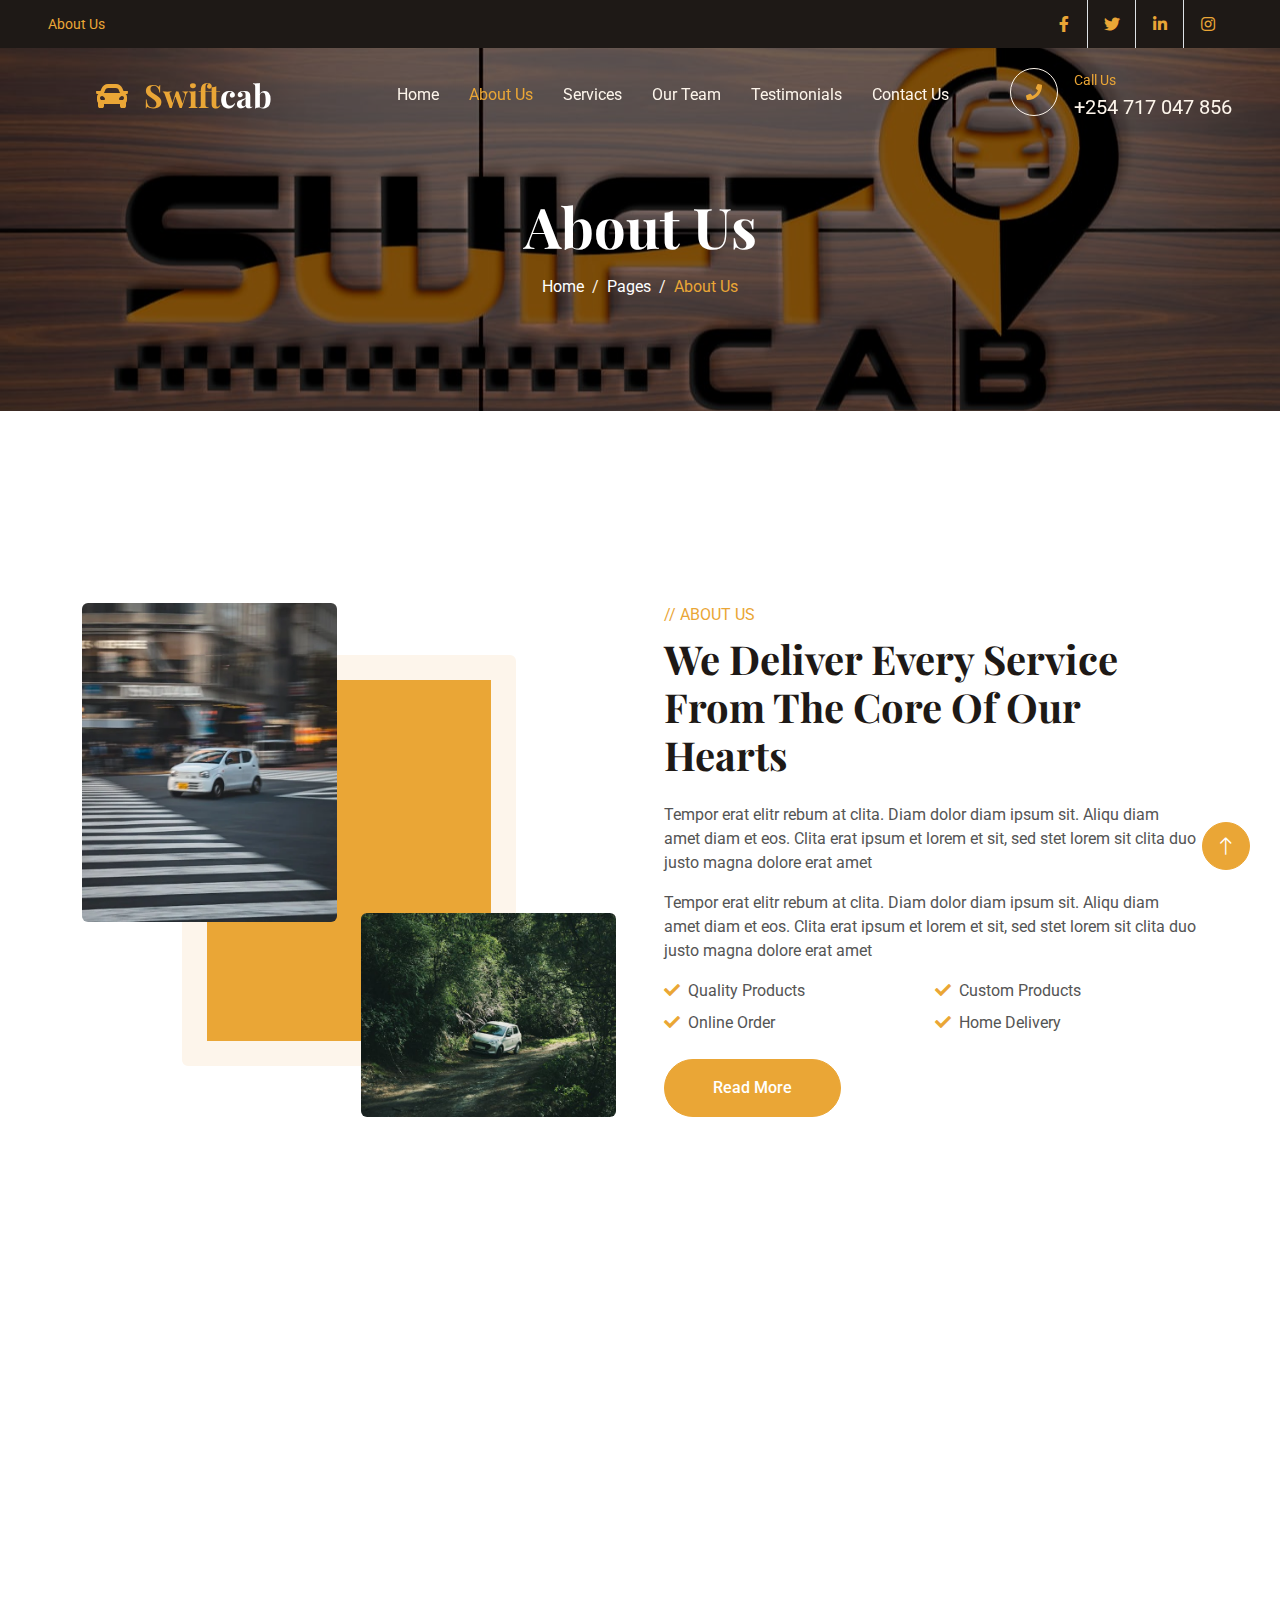
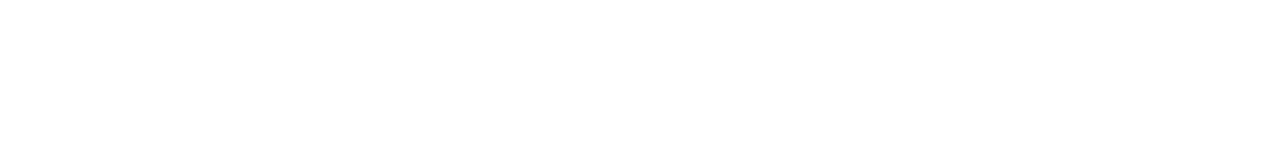
==== commit edb93adc: "changed page headers" ====
--- a/baker-1.0.0/about.html
+++ b/baker-1.0.0/about.html
@@ -3,7 +3,7 @@
 
 <head>
     <meta charset="utf-8">
-    <title>Swiftcab </title>
+    <title>Swiftcab Enterprise</title>
     <meta content="width=device-width, initial-scale=1.0" name="viewport">
     <meta content="" name="keywords">
     <meta content="" name="description">
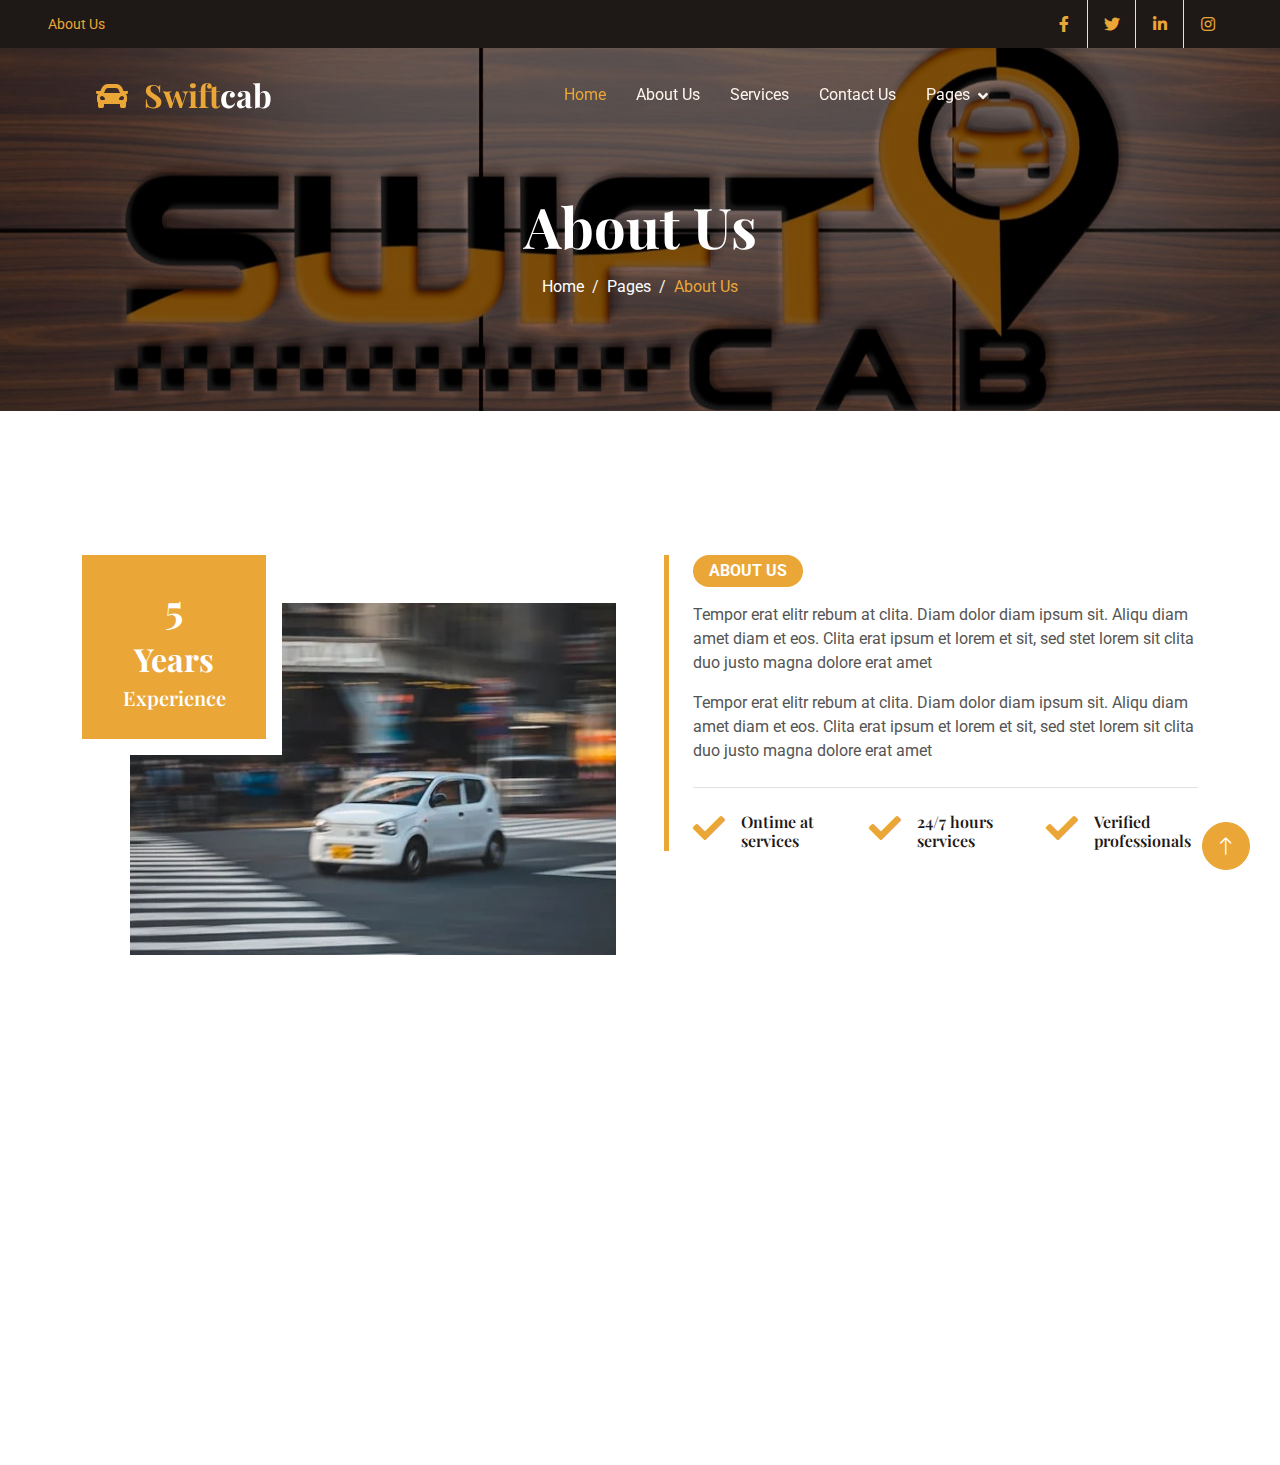
==== commit 4abe5e36: "added other new pages" ====
--- a/baker-1.0.0/about.html
+++ b/baker-1.0.0/about.html
@@ -118,29 +118,29 @@
         </button>
         <div class="collapse navbar-collapse" id="navbarCollapse">
             <div class="navbar-nav mx-auto p-4 p-lg-0">
-                <a href="index.html" class="nav-item nav-link">Home</a>
-                <a href="about.html" class="nav-item nav-link active">About Us</a>
+              
+                <a href="index.html" class="nav-item nav-link active">Home</a>
+                <a href="about.html" class="nav-item nav-link">About Us</a>
                 <a href="service.html" class="nav-item nav-link">Services</a>
-                <a href="team.html" class="nav-item nav-link">Our Team</a>
-                <a href="testimonial.html" class="nav-item nav-link">Testimonials</a>
                 <a href="contact.html" class="nav-item nav-link">Contact Us</a>
-                <!-- <div class="nav-item dropdown">
+                <!-- <a href="product.html" class="nav-item nav-link">Products</a> -->
+                <div class="nav-item dropdown">
                     <a href="#" class="nav-link dropdown-toggle" data-bs-toggle="dropdown">Pages</a>
                     <div class="dropdown-menu m-0">
                         <a href="team.html" class="dropdown-item">Our Team</a>
-                        <a href="testimonial.html" class="dropdown-item">Testimonial</a>
-                        <a href="404.html" class="dropdown-item">404 Page</a>
-                    </div>
-                </div> -->
-                
+                        <a href="testimonial.html" class="dropdown-item">Testimonials</a>
+                        <!-- <a href="404.html" class="dropdown-item">404 Page</a> -->
+                    </div>
+                </div>
+                <!-- <a href="contact.html" class="nav-item nav-link">Contact Us</a> -->
             </div>
             <div class=" d-none d-lg-flex">
-                <div class="flex-shrink-0 btn-lg-square border border-light rounded-circle">
-                    <i class="fa fa-phone text-primary"></i>
+                <!-- <div class="flex-shrink-0 btn-lg-square border border-light rounded-circle"> -->
+                    <!-- <i class="fa fa-phone text-primary"></i> -->
                 </div>
                 <div class="ps-3">
-                    <small class="text-primary mb-0">Call Us</small>
-                    <p class="text-light fs-5 mb-0">+254 717 047 856</p>
+                    <!-- <small class="text-primary mb-0">Call Us</small>
+                    <p class="text-light fs-5 mb-0">+254 717 047 856</p> -->
                 </div>
             </div>
         </div>
@@ -164,47 +164,84 @@
     <!-- Page Header End -->
 
 
-    <!-- About Start -->
-    <div class="container-xxl py-6">
-        <div class="container">
-            <div class="row g-5">
-                <div class="col-lg-6 wow fadeInUp" data-wow-delay="0.1s">
-                    <div class="row img-twice position-relative h-100">
-                        <div class="col-6">
-                            <img class="img-fluid rounded" src="img/suzukialto.webp" alt="">
-                        </div>
-                        <div class="col-6 align-self-end">
-                            <img class="img-fluid rounded" src="img/suzukialto2.jpeg.jpeg" alt="">
-                        </div>
-                    </div>
-                </div>
-                <div class="col-lg-6 wow fadeInUp" data-wow-delay="0.5s">
-                    <div class="h-100">
-                        <p class="text-primary text-uppercase mb-2">// About Us</p>
-                        <h1 class="display-6 mb-4">We Deliver Every Service From The Core Of Our Hearts</h1>
-                        <p>Tempor erat elitr rebum at clita. Diam dolor diam ipsum sit. Aliqu diam amet diam et eos. Clita erat ipsum et lorem et sit, sed stet lorem sit clita duo justo magna dolore erat amet</p>
-                        <p>Tempor erat elitr rebum at clita. Diam dolor diam ipsum sit. Aliqu diam amet diam et eos. Clita erat ipsum et lorem et sit, sed stet lorem sit clita duo justo magna dolore erat amet</p>
-                        <div class="row g-2 mb-4">
-                            <div class="col-sm-6">
-                                <i class="fa fa-check text-primary me-2"></i>Quality Products
-                            </div>
-                            <div class="col-sm-6">
-                                <i class="fa fa-check text-primary me-2"></i>Custom Products
-                            </div>
-                            <div class="col-sm-6">
-                                <i class="fa fa-check text-primary me-2"></i>Online Order
-                            </div>
-                            <div class="col-sm-6">
-                                <i class="fa fa-check text-primary me-2"></i>Home Delivery
-                            </div>
-                        </div>
-                        <a class="btn btn-primary rounded-pill py-3 px-5" href="">Read More</a>
-                    </div>
-                </div>
-            </div>
-        </div>
+   <!-- About Start -->
+   <div class="container-xxl py-5">
+    <div class="container">
+      <div class="row g-5">
+        <div class="col-lg-6 wow fadeInUp" data-wow-delay="0.1s">
+          <div
+            class="position-relative overflow-hidden ps-5 pt-5 h-100"
+            style="min-height: 400px"
+          >
+            <img
+              class="position-absolute w-100 h-100"
+              src="img/suzukialto.webp"
+              alt=""
+              style="object-fit: cover"
+            />
+            <div
+              class="position-absolute top-0 start-0 bg-white pe-3 pb-3"
+              style="width: 200px; height: 200px"
+            >
+              <div
+                class="d-flex flex-column justify-content-center text-center bg-primary h-100 p-3"
+              >
+                <h1 class="text-white">5</h1>
+                <h2 class="text-white">Years</h2>
+                <h5 class="text-white mb-0">Experience</h5>
+              </div>
+            </div>
+          </div>
+        </div>
+        <div class="col-lg-6 wow fadeInUp" data-wow-delay="0.5s">
+          <div class="h-100">
+            <div class="border-start border-5 border-primary ps-4 mb-5">
+                <div class="d-inline-block rounded-pill text-uppercase bg-primary text-white py-1 px-3 mb-3"><b>About Us</b></div>
+              <!-- <h6 class="text-primary text-uppercase mb-2">About Us</h6> -->
+              <br>
+              <!-- <h1 class="display-6 mb-0">
+                Unique Solutions For Your Business
+              </h1> -->
+           
+            <p>
+              Tempor erat elitr rebum at clita. Diam dolor diam ipsum sit.
+              Aliqu diam amet diam et eos. Clita erat ipsum et lorem et sit,
+              sed stet lorem sit clita duo justo magna dolore erat amet
+            </p>
+            <p class="mb-4">
+              Tempor erat elitr rebum at clita. Diam dolor diam ipsum sit.
+              Aliqu diam amet diam et eos. Clita erat ipsum et lorem et sit,
+              sed stet lorem sit clita duo justo magna dolore erat amet
+            </p>
+            <div class="border-top mt-4 pt-4">
+              <div class="row g-4">
+                <div class="col-sm-4 d-flex wow fadeIn" data-wow-delay="0.1s">
+                  <i
+                    class="fa fa-check fa-2x text-primary flex-shrink-0 me-3"
+                  ></i>
+                  <h6 class="mb-0">Ontime at services</h6>
+                </div>
+                <div class="col-sm-4 d-flex wow fadeIn" data-wow-delay="0.3s">
+                  <i
+                    class="fa fa-check fa-2x text-primary flex-shrink-0 me-3"
+                  ></i>
+                  <h6 class="mb-0">24/7 hours services</h6>
+                </div>
+                <div class="col-sm-4 d-flex wow fadeIn" data-wow-delay="0.5s">
+                  <i
+                    class="fa fa-check fa-2x text-primary flex-shrink-0 me-3"
+                  ></i>
+                  <h6 class="mb-0">Verified professionals</h6>
+                </div>
+              </div>
+            </div>
+          </div>
+        </div>
+      </div>
     </div>
-    <!-- About End -->
+  </div>
+</div>
+  <!-- About End -->
 
 
     <!-- Team Start -->
@@ -285,60 +322,71 @@
     <!-- Team End -->
 
    <!-- Footer Start -->
-   <div class="container-fluid bg-dark text-light footer my-6 mb-0 py-5 wow fadeIn" data-wow-delay="0.1s">
+   <div class="container-fluid bg-dark text-light footer pt-5 mt-5 wow fadeIn" data-wow-delay="0.1s">
     <div class="container py-5">
         <div class="row g-5">
             <div class="col-lg-3 col-md-6">
-                <h4 class="text-light mb-4">Address</h4>
-                <p class="mb-2"><i class="fa fa-map-marker-alt text-primary me-3"></i>Nairobi - Kenya</p>
-                <p class="mb-2"><i class="fa fa-phone-alt text-primary me-3"></i>+254 717 047 856</p>
-                <p class="mb-2"><i class="fa fa-envelope text-primary me-3"></i>swiftcab@gmail.com</p>
-                <small class="far fa-clock text-primary me-2"></small>
-                <small>Mon - Fri : 09.00 AM - 06.00 PM</small>
-                <!-- <div class="d-flex pt-2">
-                    <a class="btn btn-square btn-outline-light rounded-circle me-1" href=""><i class="fab fa-twitter"></i></a>
-                    <a class="btn btn-square btn-outline-light rounded-circle me-1" href=""><i class="fab fa-facebook-f"></i></a>
-                    <a class="btn btn-square btn-outline-light rounded-circle me-1" href=""><i class="fab fa-youtube"></i></a>
-                    <a class="btn btn-square btn-outline-light rounded-circle me-0" href=""><i class="fab fa-linkedin-in"></i></a>
-                </div> -->
-            </div>
-
+                <h5 class="text-light mb-4">Address</h5>
+               
+                <p class="text-primary mb-2"><i class="fa fa-car text-white me-2 me-3"></i>Swiftcab Enterprise</p>
+                <p class="mb-2"><i class="fa fa-map-marker-alt me-3"></i>Ngong Avenue, Nairobi, Kenya</p>
+                <p class="mb-2"><i class="fa fa-phone-alt me-3"></i>+254 717 047 856</p>
+                <p class="mb-2"><i class="fa fa-envelope me-3"></i>info@swiftcab.com</p>
+          
+            </div>
             <div class="col-lg-3 col-md-6">
-                <h4 class="text-light mb-4">Quick Links</h4>
-                <a class="btn btn-link text-primary" href="">About Us</a>
-                <a class="btn btn-link text-primary" href="">Contact Us</a>
-                <a class="btn btn-link text-primary" href="">Our Services</a>
-                <a class="btn btn-link text-primary" href="">Support</a>
-            </div> 
-
+                <h5 class="text-light mb-4">Opening Hours</h5>
+                <a class="btn btn-link" href="">Monday - Friday:</a>
+            
+                <p class="mb-2"><i class="fa fa-clock me-3"></i>09.00 AM - 06.00 PM</p>
+                <a class="btn btn-link" href="">Saturday - Sunday:</a>
+                <p class="mb-2"><i class="fa fa-clock me-3"></i>09.00 AM - 04.00 PM</p>
+            </div>
             <div class="col-lg-3 col-md-6">
-                <h4 class="text-light mb-4">Socials</h4>
-                <a class="btn btn-square btn-outline-light rounded-circle me-1" href=""><i class="fab fa-twitter text-primary"></i></a>
-                    <a class="btn btn-square btn-outline-light rounded-circle me-1" href=""><i class="fab fa-facebook-f text-primary"></i></a>
-                    <!-- <a class="btn btn-square btn-outline-light rounded-circle me-1" href=""><i class="fab fa-youtube"></i></a> -->
-                    <a class="btn btn-square btn-outline-light rounded-circle me-0" href=""><i class="fab fa-linkedin-in text-primary"></i></a>
-            </div>
-
+                <h5 class="text-light mb-4">Services</h5>
+                <a class="btn btn-link" href="">Hire Drivers</a>
+                <a class="btn btn-link" href="">Monitor Drivers</a>
+                <a class="btn btn-link" href="">Track Cabs</a>
+                <a class="btn btn-link" href="">Routine Cabs Maintenance</a>
+          
+            </div>
             <div class="col-lg-3 col-md-6">
-                <h4 class="text-light mb-4">Photo Gallery</h4>
-                <div class="row g-2">
-                    <div class="col-4">
-                        <img class="img-fluid bg-light rounded p-1" src="img/call.jpeg" alt="Image">
-                    </div>
-                    <div class="col-4">
-                        <img class="img-fluid bg-light rounded p-1" src="img/driver.jpeg" alt="Image">
-                    </div>
-                    <div class="col-4">
-                        <img class="img-fluid bg-light rounded p-1" src="img/order.jpg" alt="Image">
-                    </div>
-                    <div class="col-4">
-                        <img class="img-fluid bg-light rounded p-1" src="img/swiftpic2.jpg" alt="Image">
-                    </div>
-                    <div class="col-4">
-                        <img class="img-fluid bg-light rounded p-1" src="img/swiftpic2.jpg" alt="Image">
-                    </div>
-                    <div class="col-4">
-                        <img class="img-fluid bg-light rounded p-1" src="img/swiftpic2.jpg" alt="Image">
+                <h5 class="text-light mb-4">Permalinks</h5>
+                <a class="btn btn-link" href="">About Us</a>
+                <a class="btn btn-link" href="">Why Choose Us</a>
+                <a class="btn btn-link" href="">Team</a>
+                <a class="btn btn-link" href="">Testimonials</a>
+            </div>
+        </div>
+    </div>
+    <div class="container">
+        <div class="copyright">
+            <div class="row">
+                <div class="col-md-6 text-center text-md-start mb-3 mb-md-0">
+
+                    <div class="d-flex pt-2">
+                        <a class="btn btn-outline-light btn-social" href=""><i class="fab fa-twitter"></i></a>
+                        <a class="btn btn-outline-light btn-social" href=""><i class="fab fa-facebook-f"></i></a>
+                        <a class="btn btn-outline-light btn-social" href=""><i class="fab fa-youtube"></i></a>
+                        <a class="btn btn-outline-light btn-social" href=""><i class="fab fa-linkedin-in"></i></a>
+                    </div>
+                
+
+                    <!--/*** This template is free as long as you keep the footer author’s credit link/attribution link/backlink. If you'd like to use the template without the footer author’s credit link/attribution link/backlink, you can purchase the Credit Removal License from "https://htmlcodex.com/credit-removal". Thank you for your support. ***/-->
+                    <!-- Designed By <a class="border-bottom" href="https://htmlcodex.com">HTML Codex</a> -->
+                    <!-- <br>Distributed By: <a class="border-bottom" href="https://themewagon.com" target="_blank">ThemeWagon</a> -->
+                </div>
+                <div class="col-md-6 text-center text-md-center ">
+                    <div class="footer-menu ">
+
+                        &copy; <a class="text-primary" href="#">Copyright</a>
+                        @ <a class="text-primary" href="#">2024</a>
+                        &reg; <a class="text-primary" href="#">All Rights Reserved</a>
+                      <a  class="text-primary" href="#">Swiftcab Enterprise</a>
+                      
+                       
+                       
+                       
                     </div>
                 </div>
             </div>
@@ -348,22 +396,6 @@
 <!-- Footer End -->
 
 
-<!-- Copyright Start -->
-<div class="container-fluid copyright text-light py-4 wow fadeIn" data-wow-delay="0.1s">
-    <div class="container">
-        <div class="row">
-            <div class="col-md-6 text-center text-md-start mb-3 mb-md-0">
-              @2024  &copy; <a href="#">Swiftcab Enterprise</a>, All Rights Reserved.
-            </div>
-            <div class="col-md-6 text-center text-md-end">
-                <!--/*** This template is free as long as you keep the footer author’s credit link/attribution link/backlink. If you'd like to use the template without the footer author’s credit link/attribution link/backlink, you can purchase the Credit Removal License from "https://htmlcodex.com/credit-removal". Thank you for your support. ***/-->
-                Designed By <a href="kibutechnologies">kibutechnologies</a>
-                <!-- <br>Distributed By: <a class="border-bottom" href="https://themewagon.com" target="_blank">ThemeWagon</a> -->
-            </div>
-        </div>
-    </div>
-</div>
-<!-- Copyright End -->
 
 
 <!-- Back to Top -->
--- a/baker-1.0.0/css/style.css
+++ b/baker-1.0.0/css/style.css
@@ -86,6 +86,16 @@
 
 
 /*** Navbar ***/
+
+/* .fixed-top {
+    transition: .5s;
+} */
+
+/* .top-bar {
+    height: 30px;
+    border-bottom: 1px solid rgba(255, 255, 255, .07);
+} */
+
 .navbar .dropdown-toggle::after {
     border: none;
     content: "\f107";
@@ -143,68 +153,44 @@
 
 
 /*** Header ***/
-.header-carousel .owl-carousel-inner {
-    position: absolute;
-    width: 100%;
-    height: 100%;
+.carousel-caption {
     top: 0;
     left: 0;
-    display: flex;
-    align-items: center;
-    background: rgba(0, 0, 0, .5);
+    right: 0;
+    bottom: 0;
+    background: rgba(0, 0, 0, .7);
+    z-index: 1;
+}
+
+.carousel-control-prev,
+.carousel-control-next {
+    width: 10%;
+}
+
+.carousel-control-prev-icon,
+.carousel-control-next-icon {
+    width: 3rem;
+    height: 3rem;
 }
 
 @media (max-width: 768px) {
-    .header-carousel .owl-carousel-item {
+    #header-carousel .carousel-item {
         position: relative;
-        min-height: 600px;
-    }
-
-    .header-carousel .owl-carousel-item img {
+        min-height: 450px;
+    }
+    
+    #header-carousel .carousel-item img {
         position: absolute;
         width: 100%;
         height: 100%;
         object-fit: cover;
     }
-
-    .header-carousel .owl-carousel-item p {
-        font-size: 16px !important;
-    }
-}
-
-.header-carousel .owl-nav {
-    position: relative;
-    width: 80px;
-    height: 80px;
-    margin: -40px auto 0 auto;
-    display: flex;
-    justify-content: center;
-    align-items: center;
-}
-
-.header-carousel .owl-nav::before {
-    position: absolute;
-    content: "";
-    width: 100%;
-    height: 100%;
-    top: 0;
-    left: 0;
-    background: #FFFFFF;
-    transform: rotate(45deg);
-}
-
-.header-carousel .owl-nav .owl-prev,
-.header-carousel .owl-nav .owl-next {
-    position: relative;
-    font-size: 40px;
-    color: var(--primary);
-    transition: .5s;
-    z-index: 1;
-}
-
-.header-carousel .owl-nav .owl-prev:hover,
-.header-carousel .owl-nav .owl-next:hover {
-    color: var(--dark);
+}
+
+.page-header {
+    background-position: center center;
+    background-repeat: no-repeat;
+    background-size: cover;
 }
 
 .page-header {
@@ -219,30 +205,38 @@
 
 
 /*** Facts ***/
-.fact-item {
-    transition: .5s;
-}
-
-.fact-item:hover {
-    margin-top: -10px;
-    background: #FFFFFF !important;
-    box-shadow: 0 0 45px rgba(0, 0, 0, .07);
-}
-
-
-/*** About ***/
-.img-twice::before {
-    position: absolute;
-    content: "";
-    width: 60%;
-    height: 80%;
-    top: 10%;
-    left: 20%;
+@media (min-width: 991.98px) {
+    .facts {
+        position: relative;
+        margin-top: -120px;
+        z-index: 1;
+    }
+}
+
+/*** Facts ***/
+.fact {
+    background: linear-gradient(rgba(0, 0, 0, .7), rgba(0, 0, 0, .7)), url(../img/swiftpic2.jpg);
+    background-position: center center;
+    background-repeat: no-repeat;
+    background-size: cover;
+}
+
+
+/*** Service ***/
+.service .nav .nav-link {
+    background: var(--light);
+    transition: .5s;
+}
+
+.service .nav .nav-link.active {
     background: var(--primary);
-    border: 25px solid var(--light);
-    border-radius: 6px;
-    z-index: -1;
-}
+}
+
+.service .nav .nav-link.active h4 {
+    color: #FFFFFF !important;
+}
+
+
 
 
 /*** Product ***/
@@ -284,49 +278,95 @@
 
 
 /*** Team ***/
-.team-item .team-text {
-    position: relative;
-    height: 100px;
-    overflow: hidden;
-}
-
-.team-item .team-title {
+.team-items {
+    margin: -.75rem;
+}
+
+.team-item {
+    padding: .75rem;
+}
+
+.team-item::after {
     position: absolute;
+    content: "";
     width: 100%;
-    height: 100%;
+    height: 0;
     top: 0;
     left: 0;
-    display: flex;
-    flex-direction: column;
-    align-items: center;
-    justify-content: center;
-    background: var(--light);
-    transition: .5s;
-}
-
-.team-item:hover .team-title {
-    top: -100px;
+    background: #FFFFFF;
+    transition: .5s;
+    z-index: -1;
+}
+
+.team-item:hover::after {
+    height: 100%;
+    background: var(--primary);
 }
 
 .team-item .team-social {
     position: absolute;
     width: 100%;
-    height: 100%;
-    top: 100px;
+    height: 0;
+    top: 0;
     left: 0;
     display: flex;
     align-items: center;
     justify-content: center;
-    background: var(--primary);
-    transition: .5s;
-}
-
-.team-item .team-social .btn {
-    margin: 0 3px;
+    background: rgba(0, 0, 0, .75);
+    overflow: hidden;
+    opacity: 0;
+    transition: .5s;
 }
 
 .team-item:hover .team-social {
-    top: 0;
+    height: 100%;
+    opacity: 1;
+}
+
+
+
+/*** Project Portfolio ***/
+#portfolio-flters li {
+    display: inline-block;
+    font-weight: 500;
+    color: var(--dark);
+    cursor: pointer;
+    transition: .5s;
+    border-bottom: 2px solid transparent;
+}
+
+#portfolio-flters li:hover,
+#portfolio-flters li.active {
+    color: var(--primary);
+    border-color: var(--primary);
+}
+
+.portfolio-inner {
+    position: relative;
+    overflow: hidden;
+    box-shadow: 0 0 45px rgba(0, 0, 0, .07);
+}
+
+.portfolio-inner img {
+    transition: .5s;
+}
+
+.portfolio-inner:hover img {
+    transform: scale(1.1);
+}
+
+.portfolio-inner .portfolio-text {
+    position: absolute;
+    width: 100%;
+    left: 0;
+    bottom: -50px;
+    opacity: 0;
+    transition: .5s;
+}
+
+.portfolio-inner:hover .portfolio-text {
+    bottom: 0;
+    opacity: 1;
 }
 
 
@@ -378,12 +418,35 @@
 
 
 /*** Footer ***/
+.footer {
+    background: linear-gradient(rgba(0, 0, 0, .9), rgba(0, 0, 0, .9)), url(../img/swiftpic2.jpg) center center no-repeat;
+    background-size: cover;
+}
+
+.footer .btn.btn-social {
+    margin-right: 5px;
+    width: 35px;
+    height: 35px;
+    display: flex;
+    align-items: center;
+    justify-content: center;
+    color: var(--light);
+    border: 1px solid #FFFFFF;
+    border-radius: 35px;
+    transition: .3s;
+}
+
+.footer .btn.btn-social:hover {
+    color: var(--primary);
+}
+
 .footer .btn.btn-link {
     display: block;
     margin-bottom: 5px;
     padding: 0;
     text-align: left;
-    color: var(--light);
+    color: #FFFFFF;
+    font-size: 15px;
     font-weight: normal;
     text-transform: capitalize;
     transition: .3s;
@@ -394,17 +457,39 @@
     content: "\f105";
     font-family: "Font Awesome 5 Free";
     font-weight: 900;
-    color: var(--light);
     margin-right: 10px;
 }
 
 .footer .btn.btn-link:hover {
-    color: var(--primary);
     letter-spacing: 1px;
     box-shadow: none;
 }
 
-.copyright {
+.footer .copyright {
+    padding: 25px 0;
+    font-size: 15px;
+    border-top: 1px solid rgba(256, 256, 256, .1);
+}
+
+.footer .copyright a {
+    color: var(--light);
+}
+
+.footer .footer-menu a {
+    margin: auto;
+    
+    margin-right: 15px;
+    padding-right: 15px;
+    border-right: 1px solid rgba(255, 255, 255, .3);
+}
+
+.footer .footer-menu a:last-child {
+    margin-right: 0;
+    padding-right: 0;
+    border-right: none;
+}
+
+/* .copyright {
     background: #111111;
 }
 
@@ -414,4 +499,4 @@
 
 .copyright a:hover {
     color: var(--light);
-}+} */